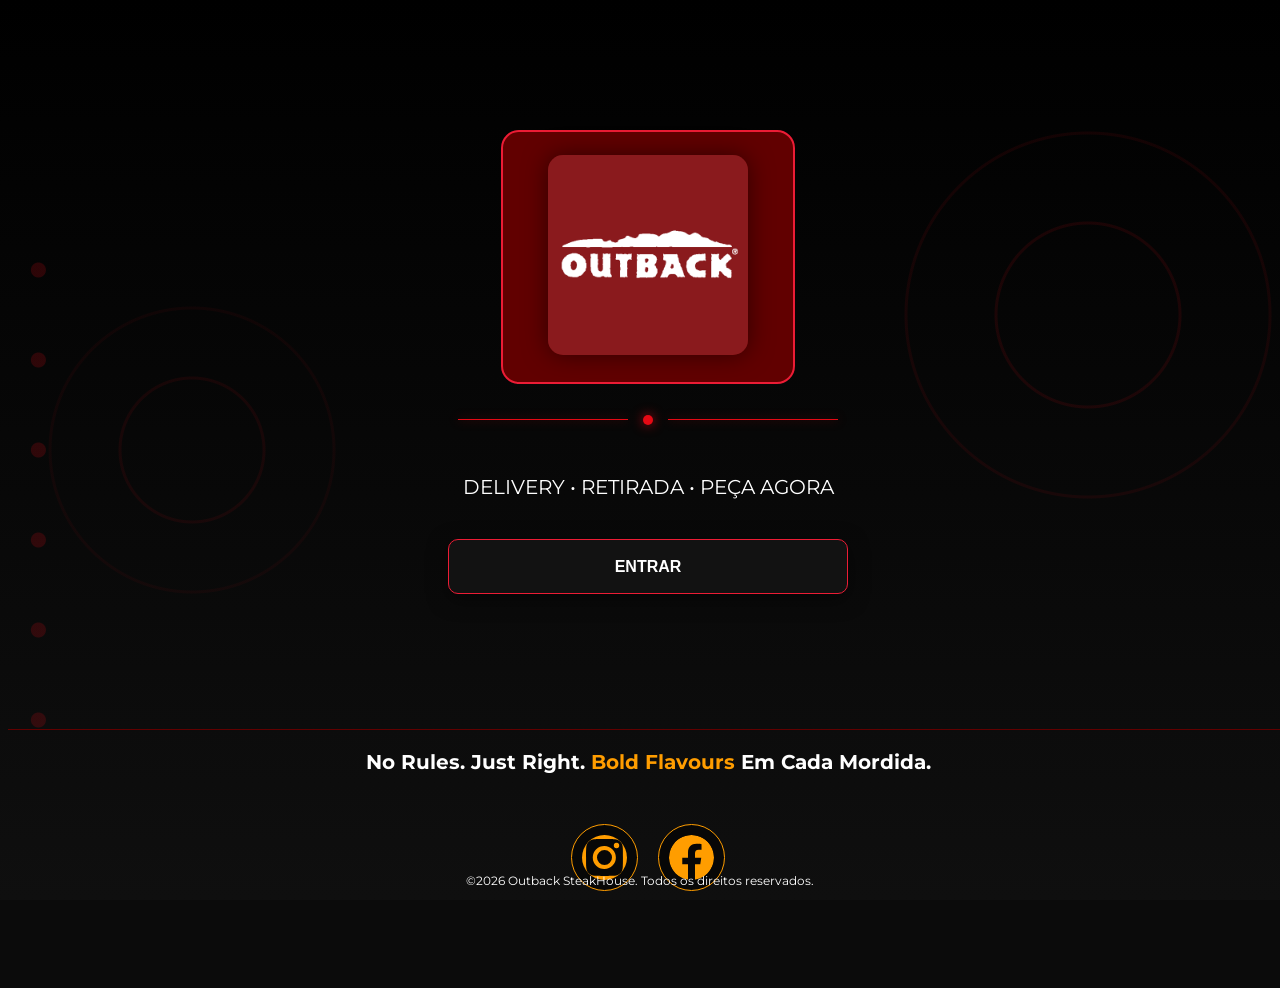
==== index.html @ e570c5ad "Commitando pagina home, contas e cardapio" ====
<!DOCTYPE html>
<html lang="pt-br">

<head>
    <meta charset="UTF-8">
    <meta name="viewport" content="width=device-width, initial-scale=1.0">
    <title>Home | Outback</title>
    <link rel="stylesheet" href="css/index.css">
    <link rel="preconnect" href="https://fonts.googleapis.com">
    <link rel="preconnect" href="https://fonts.gstatic.com" crossorigin>
    <link
        href="https://fonts.googleapis.com/css2?family=Inter:ital,opsz,wght@0,14..32,100..900;1,14..32,100..900&family=Montserrat:ital,wght@0,100..900;1,100..900&display=swap"
        rel="stylesheet">
    <link rel="icon" type="image/x-icon" href="assets/logo-outback.png">
    <script defer src="js/navigation.js"></script>
</head>

<body>
    <div id="container">
        <div class="logo-position">
            <div class="logo">
                <a target="_blank"
                    href="https://www.outback.com.br/back-to-outback?utm_source=google-search&utm_medium=cpc&utm_campaign=outback_sazonal_bto-outback_high_cpc_google-ads_search&gad_source=1&gad_campaignid=23630513672&gbraid=0AAAAACW0DhebyA9MB72MxBK9mm2G9RfHR&gclid=Cj0KCQjw8PDPBhCeARIsAOJwmWW1COV_klpNdVLF4Qol-B5YVVgz5gkoBLj_pTzYMIsLkrYxxHkXyIIaAjIlEALw_wcB">
                    <img src="/assets/logo-outback.png" alt="Logo do Outback" width="200px">
                </a>
            </div>
        </div>

        <div class="separator">
            <div class="line"></div>
            <div class="circle"></div>
            <div class="line"></div>
        </div>

        <p class="tagline">DELIVERY • RETIRADA • PEÇA AGORA</p>

        <button onclick="NavToAccount()">
        ENTRAR
        </button>

        <p class="arrow">▼</p>

        <div class="long-line"></div>

        <p style="font-weight: bold;" class="slogan">
            No Rules. Just Right.
            <span>Bold Flavours</span>
            Em Cada Mordida.
        </p>

        <div class="social-media">
            <a href="https://www.instagram.com/outbackbrasil/" target="_blank">
                <svg xmlns="http://www.w3.org/2000/svg" width="16" height="16" fill="currentColor" class="instagram"
                    viewBox="0 0 16 16">
                    <path
                        d="M8 0C5.829 0 5.556.01 4.703.048 3.85.088 3.269.222 2.76.42a3.9 3.9 0 0 0-1.417.923A3.9 3.9 0 0 0 .42 2.76C.222 3.268.087 3.85.048 4.7.01 5.555 0 5.827 0 8.001c0 2.172.01 2.444.048 3.297.04.852.174 1.433.372 1.942.205.526.478.972.923 1.417.444.445.89.719 1.416.923.51.198 1.09.333 1.942.372C5.555 15.99 5.827 16 8 16s2.444-.01 3.298-.048c.851-.04 1.434-.174 1.943-.372a3.9 3.9 0 0 0 1.416-.923c.445-.445.718-.891.923-1.417.197-.509.332-1.09.372-1.942C15.99 10.445 16 10.173 16 8s-.01-2.445-.048-3.299c-.04-.851-.175-1.433-.372-1.941a3.9 3.9 0 0 0-.923-1.417A3.9 3.9 0 0 0 13.24.42c-.51-.198-1.092-.333-1.943-.372C10.443.01 10.172 0 7.998 0zm-.717 1.442h.718c2.136 0 2.389.007 3.232.046.78.035 1.204.166 1.486.275.373.145.64.319.92.599s.453.546.598.92c.11.281.24.705.275 1.485.039.843.047 1.096.047 3.231s-.008 2.389-.047 3.232c-.035.78-.166 1.203-.275 1.485a2.5 2.5 0 0 1-.599.919c-.28.28-.546.453-.92.598-.28.11-.704.24-1.485.276-.843.038-1.096.047-3.232.047s-2.39-.009-3.233-.047c-.78-.036-1.203-.166-1.485-.276a2.5 2.5 0 0 1-.92-.598 2.5 2.5 0 0 1-.6-.92c-.109-.281-.24-.705-.275-1.485-.038-.843-.046-1.096-.046-3.233s.008-2.388.046-3.231c.036-.78.166-1.204.276-1.486.145-.373.319-.64.599-.92s.546-.453.92-.598c.282-.11.705-.24 1.485-.276.738-.034 1.024-.044 2.515-.045zm4.988 1.328a.96.96 0 1 0 0 1.92.96.96 0 0 0 0-1.92m-4.27 1.122a4.109 4.109 0 1 0 0 8.217 4.109 4.109 0 0 0 0-8.217m0 1.441a2.667 2.667 0 1 1 0 5.334 2.667 2.667 0 0 1 0-5.334" />
                </svg>
            </a>
            <a href="https://www.facebook.com/outbackbrasil/?locale=pt_BR" target="_blank">
                <svg xmlns="http://www.w3.org/2000/svg" width="16" height="16" fill="currentColor" class="facebook"
                    viewBox="0 0 16 16">
                    <path
                        d="M16 8.049c0-4.446-3.582-8.05-8-8.05C3.58 0-.002 3.603-.002 8.05c0 4.017 2.926 7.347 6.75 7.951v-5.625h-2.03V8.05H6.75V6.275c0-2.017 1.195-3.131 3.022-3.131.876 0 1.791.157 1.791.157v1.98h-1.009c-.993 0-1.303.621-1.303 1.258v1.51h2.218l-.354 2.326H9.25V16c3.824-.604 6.75-3.934 6.75-7.951" />
                </svg>
            </a>
        </div>

        <p class="copyright">©2026 Outback SteakHouse. Todos os direitos reservados.</p>

    </div>
</body>

</html>
---- css/index.css ----
body {
    width: 100%;
    height: 100%;
    overflow: hidden;
    font-family: "Montserrat", sans-serif;
    height: 100vh;
    overflow-x: hidden;
    background: #0b0b0b;
}

body::before {
    content: "";
    position: fixed;
    inset: 0;
    z-index: -1;
    background:

        radial-gradient(circle at 85% 35%,
            transparent 0 90px,
            rgba(229, 9, 20, 0.10) 91px 93px,
            transparent 94px 180px,
            rgba(229, 9, 20, 0.08) 181px 183px,
            transparent 184px 260px),

        radial-gradient(circle at 15% 50%,
            transparent 0 70px,
            rgba(229, 9, 20, 0.08) 71px 73px,
            transparent 74px 140px,
            rgba(229, 9, 20, 0.05) 141px 143px,
            transparent 144px 220px),

        radial-gradient(circle at 3% 30%,
            rgba(229, 9, 20, 0.18) 0 7px,
            transparent 8px),

        radial-gradient(circle at 3% 40%,
            rgba(229, 9, 20, 0.18) 0 7px,
            transparent 8px),

        radial-gradient(circle at 3% 50%,
            rgba(229, 9, 20, 0.18) 0 7px,
            transparent 8px),

        radial-gradient(circle at 3% 60%,
            rgba(229, 9, 20, 0.18) 0 7px,
            transparent 8px),

        radial-gradient(circle at 3% 70%,
            rgba(229, 9, 20, 0.18) 0 7px,
            transparent 8px),

        radial-gradient(circle at 3% 80%,
            rgba(229, 9, 20, 0.18) 0 7px,
            transparent 8px),

        linear-gradient(
            180deg,
            #000000 0%,
            #080808 55%,
            #0f0f0f 100%
        );
}

.logo-position {
    display: flex;
    justify-content: center;
    align-items: center;
    margin-top: 80px;
}

.logo {
    margin-top: 50px;

    display: flex;
    justify-content: center;
    align-items: center;
    width: 290px;
    height: 250px;
    background: #610000;
    border: 2px solid #EC1C35;
    border-radius: 18px;
}

.logo img {
    width: 200px;
    height: 200px;
    border-radius: 15px;
    box-shadow: 0 0 25px rgba(0, 0, 0, 0.5);
}

.separator {
    display: flex;
    justify-content: center;
    align-items: center;
    margin-top: 20px;
}

.line {
    width: 170px;
    height: 1px;
    background-color: #E50914;
    box-shadow: 0 0 10px rgba(229, 9, 20, 0.6);
    margin: 15px;
}

.circle {
    width: 10px;
    height: 10px;
    background-color: #E50914;
    border-radius: 50%;
    box-shadow: 0 0 12px rgba(229, 9, 20, 0.8);
}

.tagline {
    text-align: center;
    font-size: 20px;
    margin-top: 40px;
    margin-bottom: 40px;
    color: white;
    cursor: default;
}

button {
    display: block;
    margin: 20px auto;
    width: 400px;
    height: 55px;
    padding: 10px 20px;
    border-radius: 10px;
    border: 1px solid #EC1C35;
    background: rgba(20, 20, 20, 0.95);
    color: white;
    font-size: 16px;
    font-weight: 600;
    cursor: pointer;
    box-shadow:
        0 5px 20px rgba(0, 0, 0, 0.5);
    transition: 0.3s ease;
}

.arrow {
    display: block;
    text-align: center;
    margin-top: 10px;
    font-size: 12px;
    color: #EC1C35;
    opacity: 0;
    transform: translateY(-5px);
    transition: 0.3s;
}

button:hover {
    transform: scale(1.03);
    box-shadow:
        0 0 25px #EC1C35;
}

button:hover+.arrow {
    opacity: 1;
    transform: translateY(15px);
    color: #EC1C35;
}

.long-line {
    height: 1px;
    background: #610000;
    margin-top: 100px;
}

.slogan {
    text-align: center;
    font-weight: lighter;
    font-size: 20px;
    margin-top: 20px;
    color: white;
    cursor: default;
}

.slogan span {
    color: #ff9d00;
}

.social-media {
    display: flex;
    justify-content: center;
    align-items: center;
    margin-top: 50px;
}

.instagram,
.facebook {
    width: 45px;
    height: 45px;
    padding: 10px;
    margin: 0 10px;
    border-radius: 50%;
    border: 1px solid #ff9d00;
    background: #070707;
    color: #ff9d00;
    transition: 0.3s ease;
}

.instagram:hover,
.facebook:hover {
    transform: scale(1.15);
    box-shadow: 0 0 10px #ff9d00;
}

.copyright {
    position: absolute;
    bottom: 0;
    left: 50%;
    transform: translateX(-50%);
    text-align: center;
    font-size: 12px;
    color: white;
    cursor: default;
}
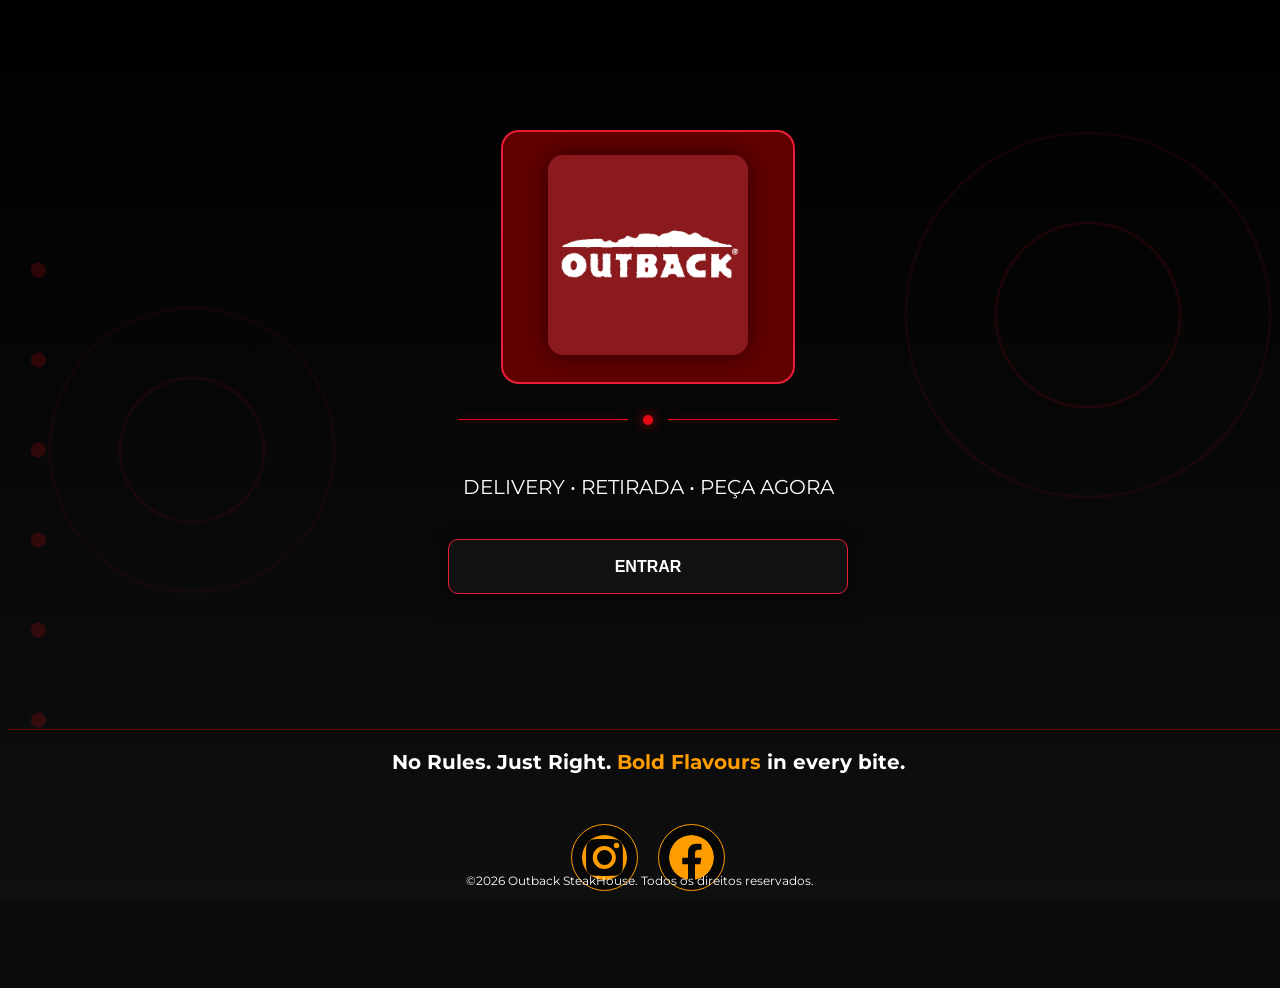
==== commit 2cf9b3a7: "Adicionando a tela de login" ====
--- a/index.html
+++ b/index.html
@@ -45,7 +45,7 @@
         <p style="font-weight: bold;" class="slogan">
             No Rules. Just Right.
             <span>Bold Flavours</span>
-            Em Cada Mordida.
+            in every bite.
         </p>
 
         <div class="social-media">
--- a/css/index.css
+++ b/css/index.css
@@ -70,7 +70,6 @@
 
 .logo {
     margin-top: 50px;
-
     display: flex;
     justify-content: center;
     align-items: center;
